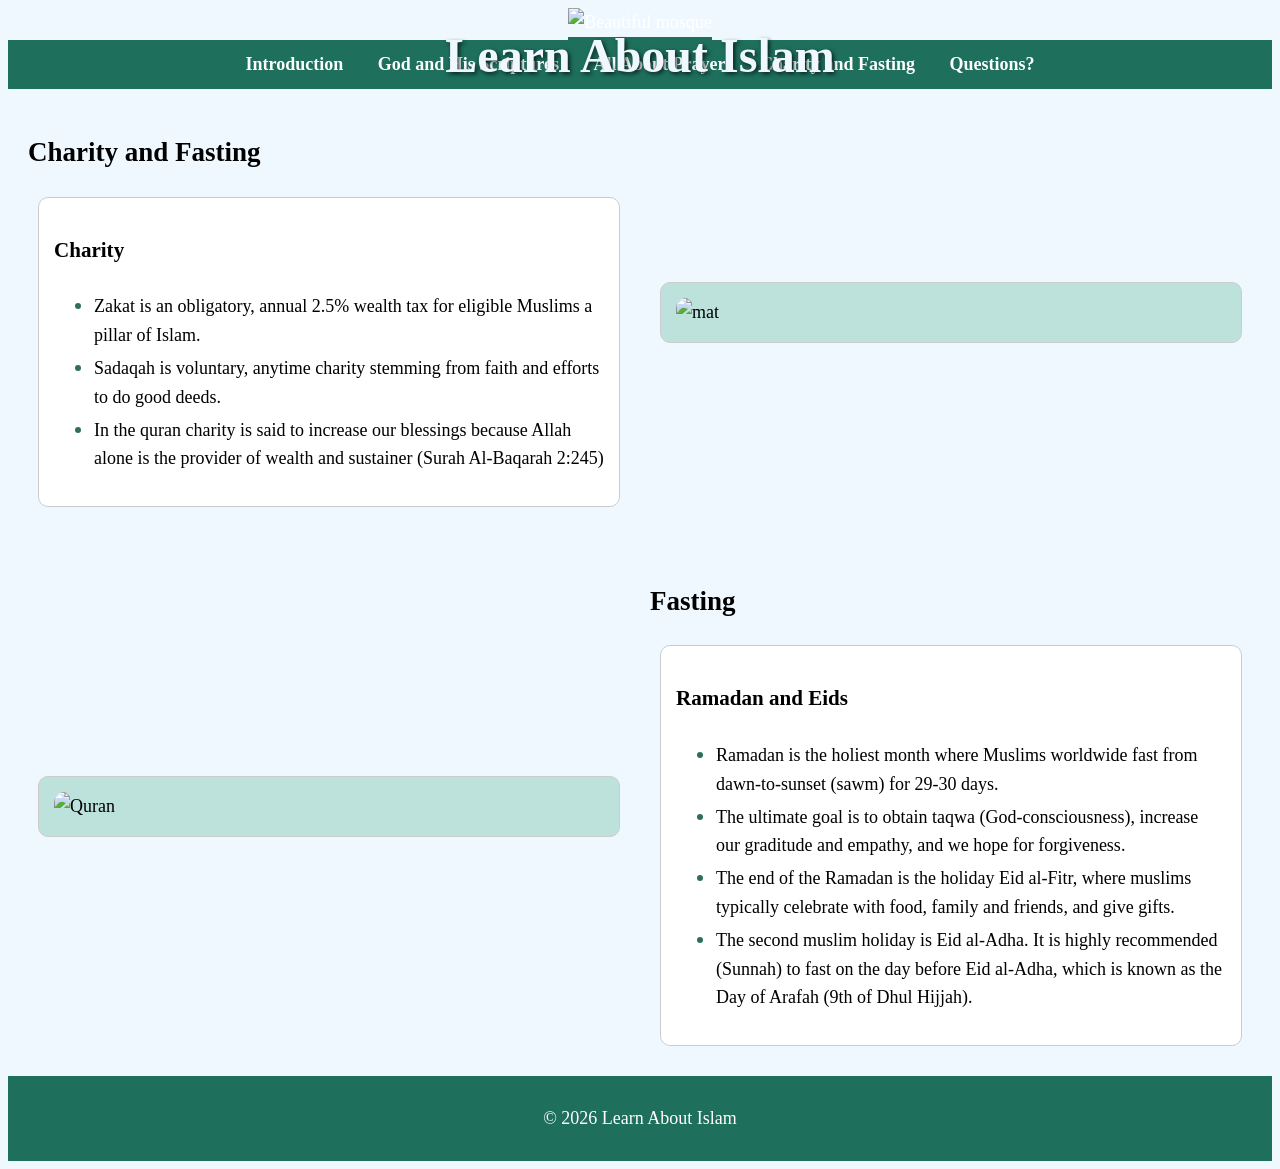
==== PracticingFaith.html @ cb4ffe9f "Add files via upload" ====
<!DOCTYPE html>
<html lang="en">
<head>
  <meta charset="UTF-8">
  <meta name="viewport" content="width=device-width, initial-scale=1.0">
  <title>Learn About Islam</title>
  <link rel="stylesheet" href="style.css">
</head>
<body>

  <!-- Banner Header -->
  <header>
    <div class="banner-container">
      <img src="images/mosque.jpg" alt="Beautiful mosque" class="banner">
      <h1 class="site-title">Learn About Islam</h1>
    </div>
    <nav class="main-nav">
    <a href="testhome.html">Introduction</a>
    <a href="quran.html">God and His Scriptures</a>
    <a href="resourses.html">All About Prayer</a>
    <a href="PracticingFaith.html">Charity and Fasting</a>
    <a href="Questions.html">Questions?</a>
  </nav>
  </header>
<section class="content-section">
  <div class="text-column">
    <h2>Charity and Fasting</h2>
   <div class="card">
        <h3>Charity</h3>
        <ul class="custom-bullets">
          <li>
            Zakat is an obligatory, annual 2.5% wealth tax for eligible Muslims a pillar of Islam. 
          </li>
<li>
Sadaqah is voluntary, anytime charity stemming from faith and efforts to do good deeds.
</li>

<li> 
In the quran charity is said to increase our blessings because Allah alone is the provider of wealth and sustainer (Surah Al-Baqarah 2:245)


 </div>
 </div>

 <div class="image-column">
    <div class="card image-card">
      <img src="images/Charity1.jpg" alt="mat">
    </div>
  </div>
  
</section>


<!-- SECOND SECTION (image left, text right) -->
<section class="content-section">

  <div class="image-column">
    <div class="card image-card">
      <img src="images/Ramadan.jpg" alt="Quran">
    </div>
  </div>

  <div class="text-column">
    <h2>Fasting</h2>

    <div class="cards-container">
      <div class="card">
        <h3>Ramadan and Eids</h3>
        <ul class="custom-bullets">
          <li> Ramadan is the holiest month where Muslims worldwide fast from dawn-to-sunset (sawm) for 29-30 days.
            </li>
<li> The ultimate goal is to obtain taqwa (God-consciousness), increase our graditude and empathy, and we hope for forgiveness.
            </li>
<li> The end of the Ramadan is the holiday Eid al-Fitr, where muslims typically celebrate with food, family and friends, and give gifts.
            </li>
<li> The second muslim holiday is Eid al-Adha. It is highly recommended (Sunnah) to fast on the day before Eid al-Adha, which is known as the Day of Arafah (9th of Dhul Hijjah).
            </li>
      </div>
    </div>
  </div>

</section>
<footer>
  <p>© 2026 Learn About Islam</p>
</footer>

</body>
</html>
---- style.css ----
/* General */
body {
  background-color: #f0f8ff;
  font-family: OpenSans;
  line-height: 1.6;
  font-size: 18px;
}

h1 {
  color: #f0f8ff; /* fixed missing digit */
}

a {
  color: #f0f8ff;
}

a:hover {
  color: #14533e;
}

/* Navigation */
nav a {
  margin: 12px;
  color: blue;
}

nav a:hover {
  text-decoration: underline;
}

/* Banner */
.banner {
  width: 100%;
  height: 200px;
  object-fit: cover;
  border-bottom: 3px solid #1e6f5c;
}

.banner-container {
  position: relative;
  text-align: center;
  color: white;
}

.site-title {
  position: absolute;
  top: 50%;
  left: 50%;
  transform: translate(-50%, -50%);
  font-size: 48px;
  text-shadow: 2px 2px 4px rgba(0,0,0,0.7);
}

/* Navigation bar */
.main-nav {
  background-color: #1e6f5c;
  text-align: center;
  padding: 10px 0;
}

.main-nav a {
  color: white;
  margin: 0 15px;
  text-decoration: none;
  font-weight: bold;
  font-size: 18px;
}

.main-nav a:hover {
  text-decoration: underline;
}

/* Header */
header {
  position: relative;
  text-align: center;
  color: white;
}

header h1 {
  position: absolute;
  top: 50%;
  left: 50%;
  transform: translate(-50%, -50%);
}

/* Content section (cards + image) */
.content-section {
  display: flex;
  align-items: center;
  gap: 20px;
  padding: 20px;
}

.text-column {
  flex: 1;
}

.image-column {
  flex: 1;
}

.image-column img {
  width: 100%;
  border-radius: 10px;
}

/* Cards */
.card {
  border: 1px solid #ccc;
  padding: 15px;
  border-radius: 10px;
  margin: 10px;
  background-color: white;
}

/* Footer */
footer {
  background-color: #1e6f5c;
  color: white;
  padding: 10px;
  text-align: center;
}
/* FAQ + Contact layout */
.faq-contact-container {
  display: flex;
  gap: 40px;
  align-items: flex-start;
  padding: 20px;
}

.faq {
  flex: 2;
}

.contact-section {
  flex: 1;
}

/* Match contact form to card style */
.contact-section form {
  border: 1px solid #ccc;
  padding: 15px;
  border-radius: 10px;
  background-color: white;
}

/* Inputs */
.contact-section input,
.contact-section textarea {
  width: 100%;
  padding: 10px;
  margin-bottom: 15px;
  border-radius: 5px;
  border: 1px solid #ccc;
}

/* Button */
.contact-section button {
  background-color: #1e6f5c;
  color: white;
  padding: 10px 20px;
  border: none;
  border-radius: 5px;
  cursor: pointer;
}

.contact-section button:hover {
  background-color: #14533e;
}
/* FAQ + Contact layout */
.faq-contact-container {
  display: flex;
  gap: 40px;
  align-items: flex-start;
  padding: 20px;
}

/* FAQ section */
.faq {
  flex: 2;
  background-color: #f9f9f9;
  padding: 20px;
  border-radius: 10px;
}

/* Contact section */
.contact-section {
  flex: 1;
  background-color: #f9f9f9;
  padding: 20px;
  border-radius: 10px;
}

/* Match contact form to card style */
.contact-section form {
  border: 1px solid #ccc;
  padding: 15px;
  border-radius: 10px;
  background-color: white;
}

/* Inputs */
.contact-section input,
.contact-section textarea {
  width: 100%;
  padding: 10px;
  margin-bottom: 15px;
  border-radius: 5px;
  border: 1px solid #ccc;
}

/* Button */
.contact-section button {
  background-color: #1e6f5c;
  color: white;
  padding: 10px 20px;
  border: none;
  border-radius: 5px;
  cursor: pointer;
}

.contact-section button:hover {
  background-color: #14533e;
}

/* FAQ question styling */
.faq-question {
  width: 100%;
  text-align: left;
  background-color: #1e6f5c;
  color: white;
  padding: 10px;
  border: none;
  cursor: pointer;
  border-radius: 5px;
  margin-bottom: 5px;
}

/* FAQ answer styling */
.faq-answer {
  display: none;            /* hidden by default */
  padding: 10px;
  background-color: #f1f1f1;
  border-radius: 5px;
  margin-bottom: 10px;
}

/* Show FAQ answer when active */
.faq-answer.active {
  display: block;           /* show when .active is added */
}

/* Mobile responsive */
@media (max-width: 768px) {
  .faq-contact-container {
    flex-direction: column;
  }

  .image-column img {
    width: 100%;
  }
}
a {
  color: #2e6f5c;      /* teal text by default */
  text-decoration: underline;
}

a:hover {
  color: #14533e;      /* darker teal on hover */
}
ul.custom-bullets li::marker {
  color: #2e6f5c;
  font-size: 1.2em;           /* make bullets slightly bigger */
}

.image-card {
  background-color: hsla(161, 39%, 60%, 0.4); /* pick any color */
}
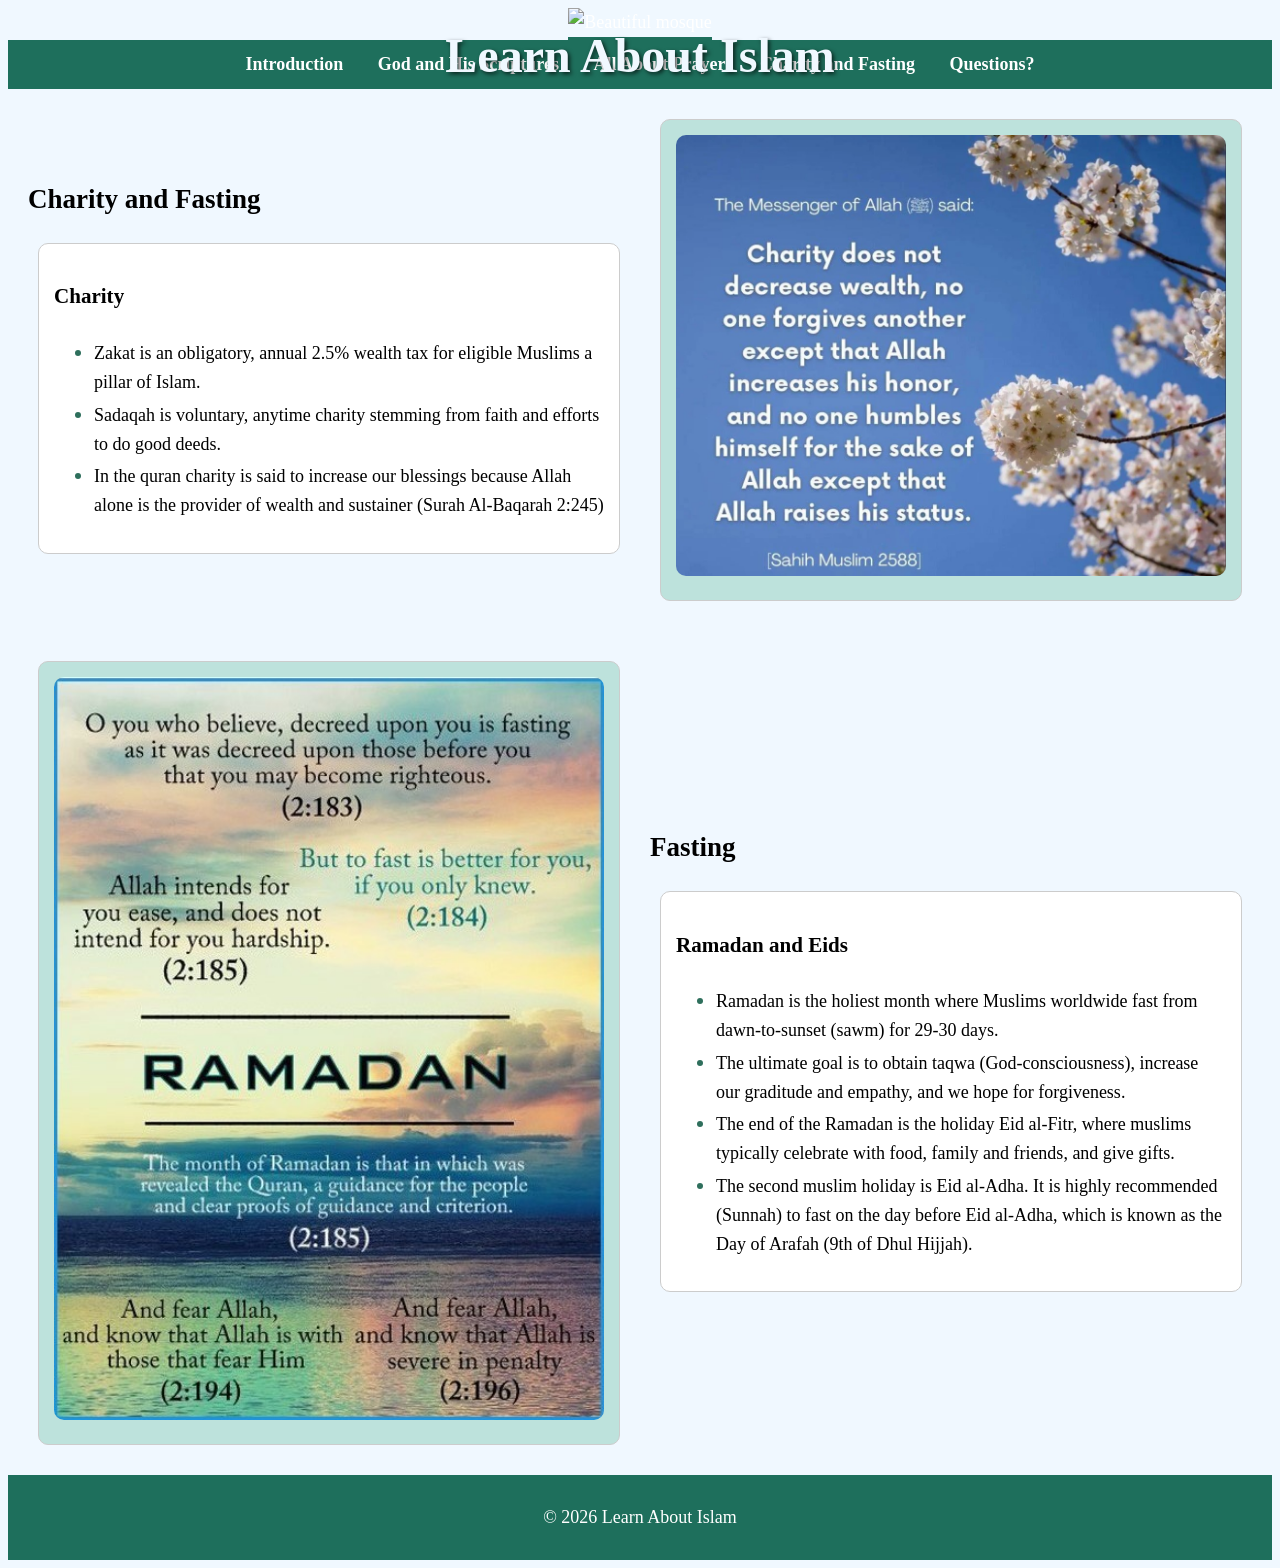
==== commit 5068550e: "Update PracticingFaith.html" ====
--- a/PracticingFaith.html
+++ b/PracticingFaith.html
@@ -17,7 +17,7 @@
     <nav class="main-nav">
     <a href="testhome.html">Introduction</a>
     <a href="quran.html">God and His Scriptures</a>
-    <a href="resourses.html">All About Prayer</a>
+    <a href="Resourses.html">All About Prayer</a>
     <a href="PracticingFaith.html">Charity and Fasting</a>
     <a href="Questions.html">Questions?</a>
   </nav>
@@ -85,4 +85,4 @@
 </footer>
 
 </body>
-</html>+</html>
